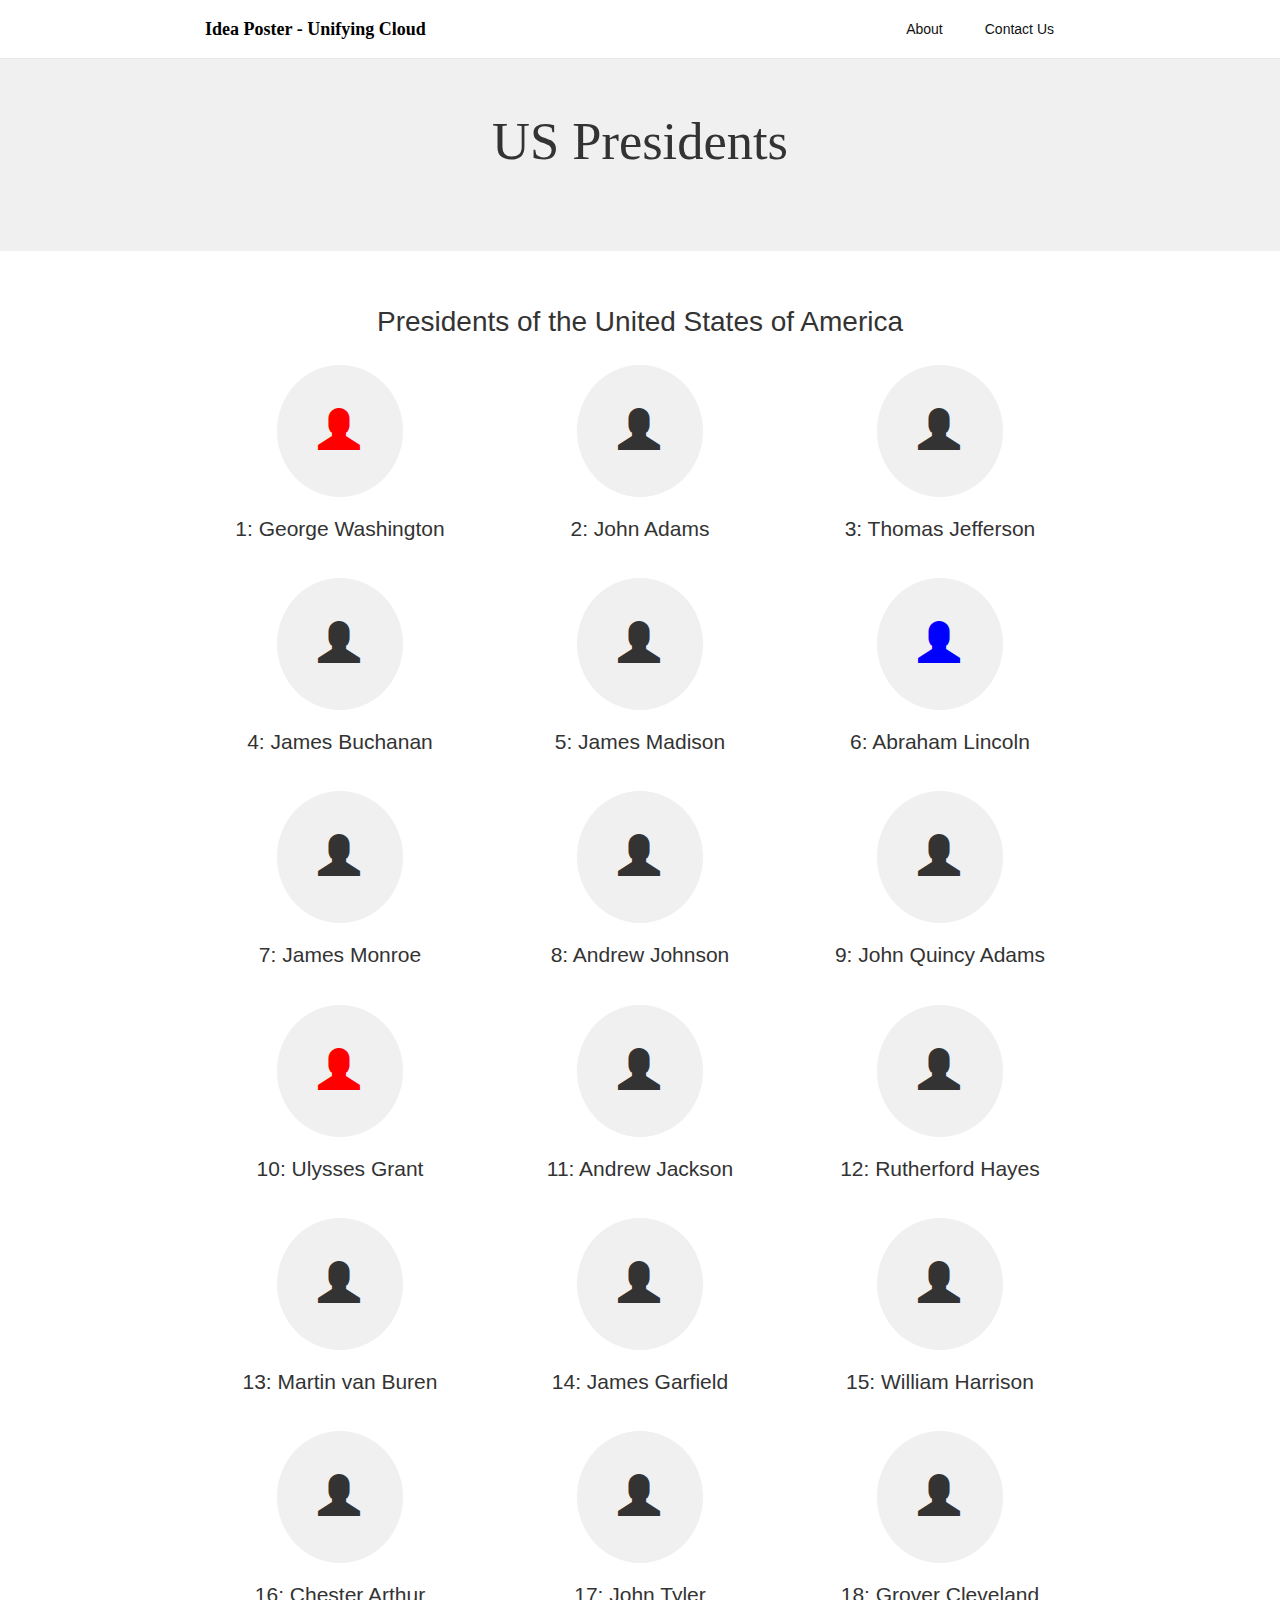
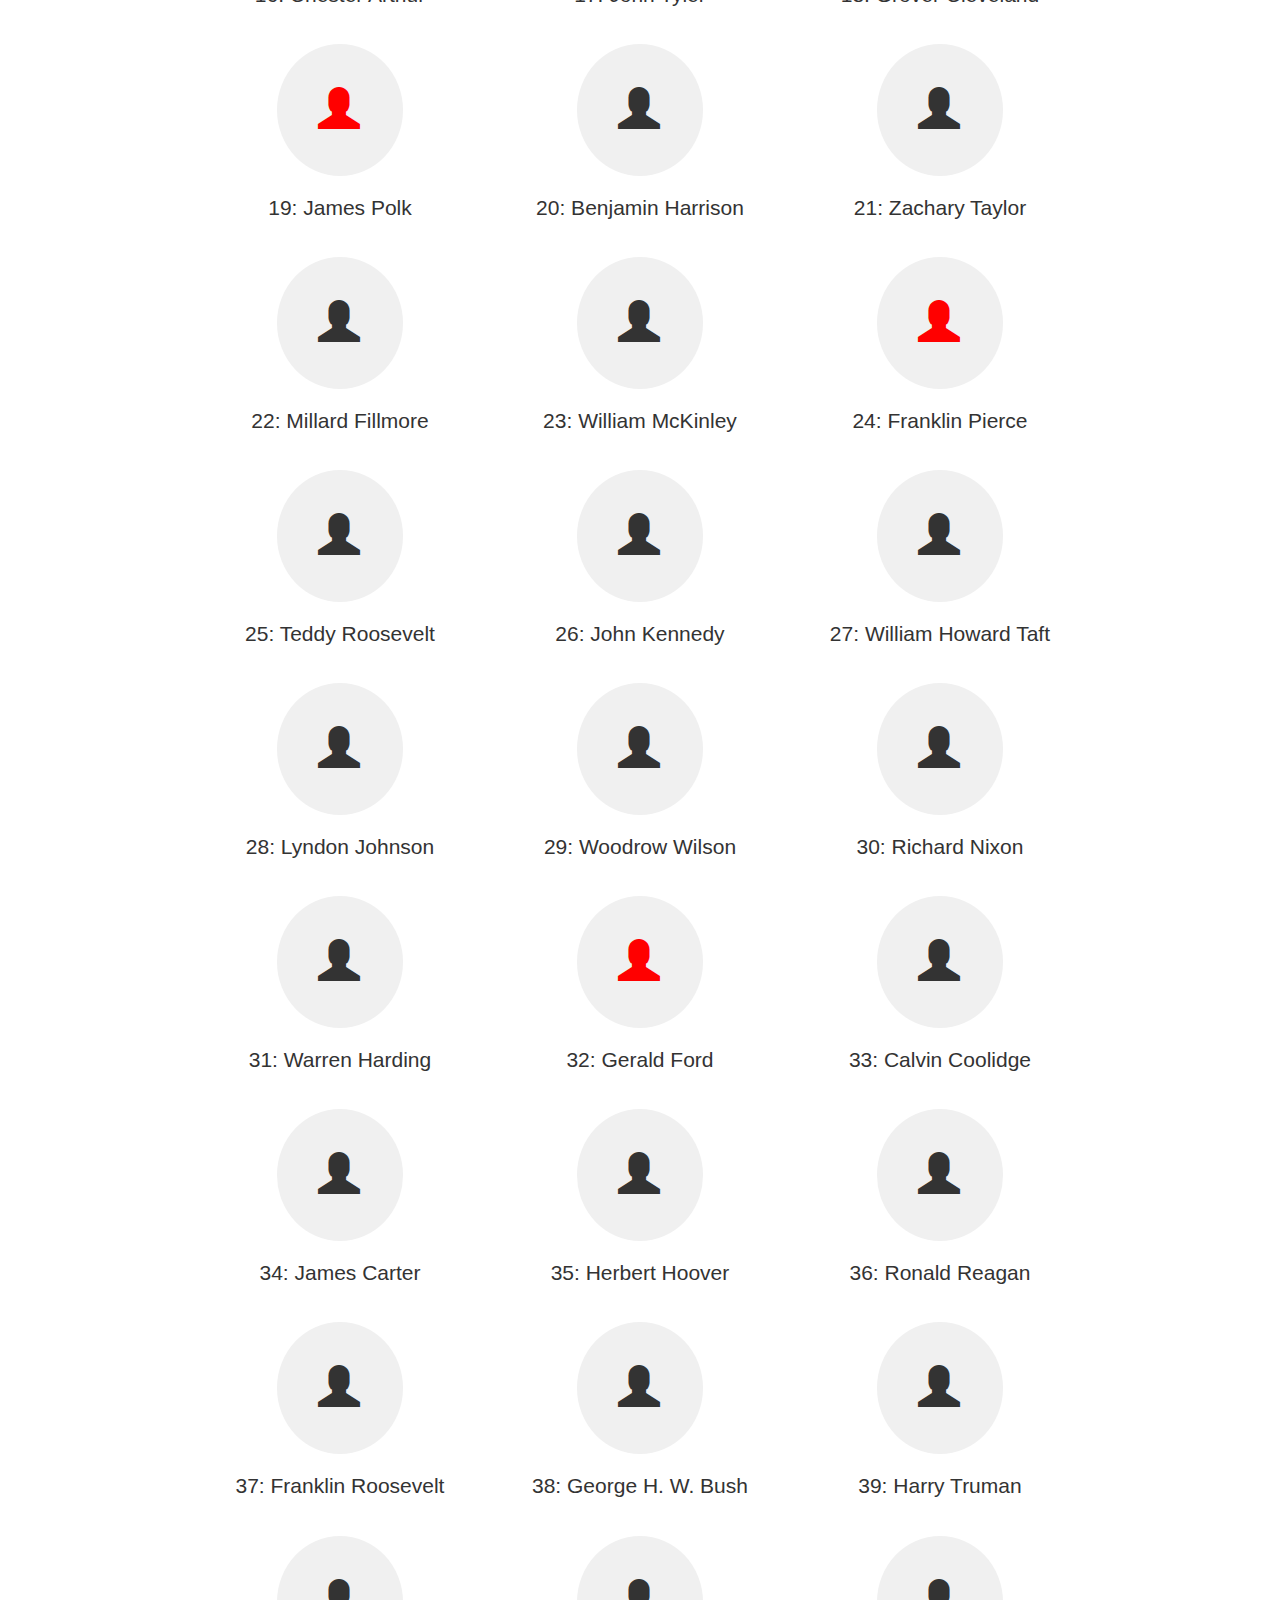
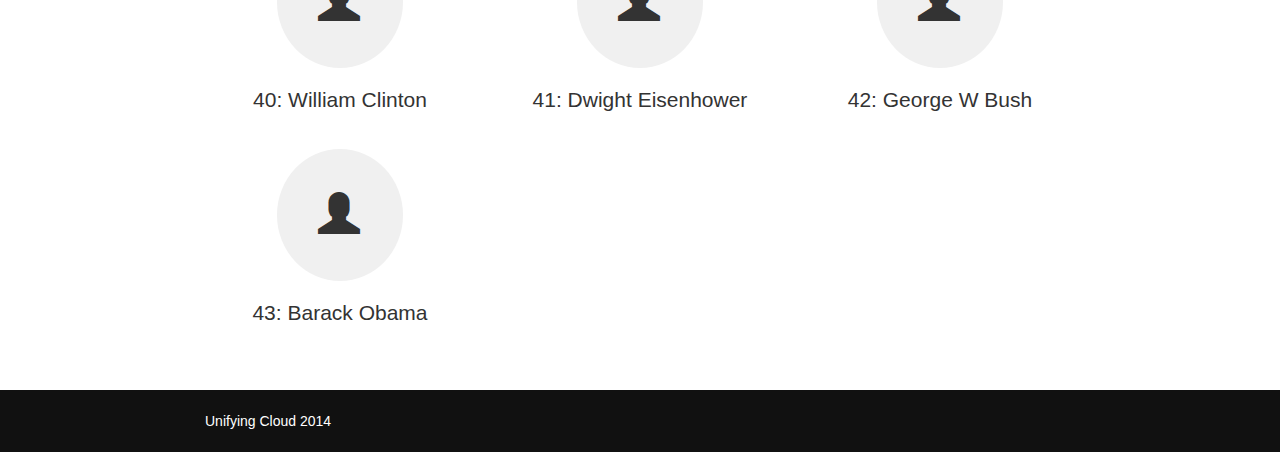
==== index.html @ 08f1a762 "ok" ====
<!DOCTYPE html>
<html lang="en">
  <head>
    <meta charset="utf-8">
    <title>Idea Poster</title>
    <meta name="viewport" content="width=device-width,initial-scale=1.0">
    <link href="css/bootstrap.min.css" rel="stylesheet">
    <link href="css/lighter.css" rel="stylesheet">
  </head>
  <body>

    <nav class="navbar navbar-default navbar-fixed-top" role="navigation">
      <div class="container">
        <div class="navbar-header">
          <button type="button" class="navbar-toggle" data-toggle="collapse" data-target=".navbar-ex1-collapse">
            <span class="icon-bar"></span>
            <span class="icon-bar"></span>
            <span class="icon-bar"></span>
          </button>
          <a class="navbar-brand nav-link" href="#top">Idea Poster - Unifying Cloud</a>
        </div> <!-- /.navbar-header -->

        <div class="collapse navbar-collapse navbar-ex1-collapse">
          <ul class="nav navbar-nav navbar-right">
           
     
            <li><a href="http://www.unifyingcloud.com" class="nav-link">About</a></li>
            <li><a href="http://www.unifyingcloud.com">Contact Us</a></li>
              
            
          </ul>
        </div> <!-- /.navbar-collapse -->
      </div> <!-- /.container -->
    </nav> <!-- /.navbar -->

    <div id="top" class="jumbotron">
      <div class="container">
        <h1>US Presidents</h1>
       
      </div> <!-- /.container -->
    </div> <!-- /.jumbotron -->

    <div class="container">
      <h3 id="features" class="subhead">Presidents of the United States of America</h3>
      <div class="row benefits">
      
      
      <div class="col-md-4 col-sm-6 benefit"><div class="benefit-ball"><span class="glyphicon glyphicon-user" style="color:red" onClick="javascript:this.style.color=this.style.color=='blue'?'red':'blue'"></span> </div><h3>1: George Washington</h3><p></p> </div> <!-- /.benefit -->
<div class="col-md-4 col-sm-6 benefit"><div class="benefit-ball"><span class="glyphicon glyphicon-user" onClick="javascript:this.style.color=this.style.color=='blue'?'red':'blue'"></span> </div><h3>2: John Adams</h3><p></p> </div> <!-- /.benefit -->
<div class="col-md-4 col-sm-6 benefit"><div class="benefit-ball"><span class="glyphicon glyphicon-user" onClick="javascript:this.style.color=this.style.color=='blue'?'red':'blue'"></span> </div><h3>3: Thomas Jefferson</h3><p></p> </div> <!-- /.benefit -->
<div class="col-md-4 col-sm-6 benefit"><div class="benefit-ball"><span class="glyphicon glyphicon-user" onClick="javascript:this.style.color=this.style.color=='blue'?'red':'blue'"></span> </div><h3>4: James Buchanan</h3><p></p> </div> <!-- /.benefit -->
<div class="col-md-4 col-sm-6 benefit"><div class="benefit-ball"><span class="glyphicon glyphicon-user" onClick="javascript:this.style.color=this.style.color=='blue'?'red':'blue'"></span> </div><h3>5: James Madison</h3><p></p> </div> <!-- /.benefit -->
<div class="col-md-4 col-sm-6 benefit"><div class="benefit-ball"><span class="glyphicon glyphicon-user" style="color:blue"  onClick="javascript:this.style.color=this.style.color=='blue'?'red':'blue'"></span> </div><h3>6: Abraham Lincoln</h3><p></p> </div> <!-- /.benefit -->
<div class="col-md-4 col-sm-6 benefit"><div class="benefit-ball"><span class="glyphicon glyphicon-user" onClick="javascript:this.style.color=this.style.color=='blue'?'red':'blue'"></span> </div><h3>7: James Monroe</h3><p></p> </div> <!-- /.benefit -->
<div class="col-md-4 col-sm-6 benefit"><div class="benefit-ball"><span class="glyphicon glyphicon-user" onClick="javascript:this.style.color=this.style.color=='blue'?'red':'blue'"></span> </div><h3>8: Andrew Johnson</h3><p></p> </div> <!-- /.benefit -->
<div class="col-md-4 col-sm-6 benefit"><div class="benefit-ball"><span class="glyphicon glyphicon-user" onClick="javascript:this.style.color=this.style.color=='blue'?'red':'blue'"></span> </div><h3>9: John Quincy Adams</h3><p></p> </div> <!-- /.benefit -->
<div class="col-md-4 col-sm-6 benefit"><div class="benefit-ball"><span class="glyphicon glyphicon-user" style="color:red" onClick="javascript:this.style.color=this.style.color=='blue'?'red':'blue'"></span> </div><h3>10: Ulysses Grant</h3><p></p> </div> <!-- /.benefit -->
<div class="col-md-4 col-sm-6 benefit"><div class="benefit-ball"><span class="glyphicon glyphicon-user" onClick="javascript:this.style.color=this.style.color=='blue'?'red':'blue'"></span> </div><h3>11: Andrew Jackson</h3><p></p> </div> <!-- /.benefit -->
<div class="col-md-4 col-sm-6 benefit"><div class="benefit-ball"><span class="glyphicon glyphicon-user" onClick="javascript:this.style.color=this.style.color=='blue'?'red':'blue'"></span> </div><h3>12: Rutherford Hayes</h3><p></p> </div> <!-- /.benefit -->
<div class="col-md-4 col-sm-6 benefit"><div class="benefit-ball"><span class="glyphicon glyphicon-user" onClick="javascript:this.style.color=this.style.color=='blue'?'red':'blue'"></span> </div><h3>13: Martin van Buren</h3><p></p> </div> <!-- /.benefit -->
<div class="col-md-4 col-sm-6 benefit"><div class="benefit-ball"><span class="glyphicon glyphicon-user" onClick="javascript:this.style.color=this.style.color=='blue'?'red':'blue'"></span> </div><h3>14: James Garfield</h3><p></p> </div> <!-- /.benefit -->
<div class="col-md-4 col-sm-6 benefit"><div class="benefit-ball"><span class="glyphicon glyphicon-user" onClick="javascript:this.style.color=this.style.color=='blue'?'red':'blue'"></span> </div><h3>15: William Harrison</h3><p></p> </div> <!-- /.benefit -->
<div class="col-md-4 col-sm-6 benefit"><div class="benefit-ball"><span class="glyphicon glyphicon-user" onClick="javascript:this.style.color=this.style.color=='blue'?'red':'blue'"></span> </div><h3>16: Chester Arthur</h3><p></p> </div> <!-- /.benefit -->
<div class="col-md-4 col-sm-6 benefit"><div class="benefit-ball"><span class="glyphicon glyphicon-user" onClick="javascript:this.style.color=this.style.color=='blue'?'red':'blue'"></span> </div><h3>17: John Tyler</h3><p></p> </div> <!-- /.benefit -->
<div class="col-md-4 col-sm-6 benefit"><div class="benefit-ball"><span class="glyphicon glyphicon-user" onClick="javascript:this.style.color=this.style.color=='blue'?'red':'blue'"></span> </div><h3>18: Grover Cleveland</h3><p></p> </div> <!-- /.benefit -->
<div class="col-md-4 col-sm-6 benefit"><div class="benefit-ball"><span class="glyphicon glyphicon-user" style="color:red" onClick="javascript:this.style.color=this.style.color=='blue'?'red':'blue'"></span> </div><h3>19: James Polk</h3><p></p> </div> <!-- /.benefit -->
<div class="col-md-4 col-sm-6 benefit"><div class="benefit-ball"><span class="glyphicon glyphicon-user" onClick="javascript:this.style.color=this.style.color=='blue'?'red':'blue'"></span> </div><h3>20: Benjamin Harrison</h3><p></p> </div> <!-- /.benefit -->
<div class="col-md-4 col-sm-6 benefit"><div class="benefit-ball"><span class="glyphicon glyphicon-user" onClick="javascript:this.style.color=this.style.color=='blue'?'red':'blue'"></span> </div><h3>21: Zachary Taylor</h3><p></p> </div> <!-- /.benefit -->
<div class="col-md-4 col-sm-6 benefit"><div class="benefit-ball"><span class="glyphicon glyphicon-user" onClick="javascript:this.style.color=this.style.color=='blue'?'red':'blue'"></span> </div><h3>22: Millard Fillmore</h3><p></p> </div> <!-- /.benefit -->
<div class="col-md-4 col-sm-6 benefit"><div class="benefit-ball"><span class="glyphicon glyphicon-user" onClick="javascript:this.style.color=this.style.color=='blue'?'red':'blue'"></span> </div><h3>23: William McKinley</h3><p></p> </div> <!-- /.benefit -->
<div class="col-md-4 col-sm-6 benefit"><div class="benefit-ball"><span class="glyphicon glyphicon-user" style="color:red" onClick="javascript:this.style.color=this.style.color=='blue'?'red':'blue'"></span> </div><h3>24: Franklin Pierce</h3><p></p> </div> <!-- /.benefit -->
<div class="col-md-4 col-sm-6 benefit"><div class="benefit-ball"><span class="glyphicon glyphicon-user" onClick="javascript:this.style.color=this.style.color=='blue'?'red':'blue'"></span> </div><h3>25: Teddy Roosevelt</h3><p></p> </div> <!-- /.benefit -->
<div class="col-md-4 col-sm-6 benefit"><div class="benefit-ball"><span class="glyphicon glyphicon-user" onClick="javascript:this.style.color=this.style.color=='blue'?'red':'blue'"></span> </div><h3>26: John Kennedy</h3><p></p> </div> <!-- /.benefit -->
<div class="col-md-4 col-sm-6 benefit"><div class="benefit-ball"><span class="glyphicon glyphicon-user" onClick="javascript:this.style.color=this.style.color=='blue'?'red':'blue'"></span> </div><h3>27: William Howard Taft</h3><p></p> </div> <!-- /.benefit -->
<div class="col-md-4 col-sm-6 benefit"><div class="benefit-ball"><span class="glyphicon glyphicon-user" onClick="javascript:this.style.color=this.style.color=='blue'?'red':'blue'"></span> </div><h3>28: Lyndon Johnson</h3><p></p> </div> <!-- /.benefit -->
<div class="col-md-4 col-sm-6 benefit"><div class="benefit-ball"><span class="glyphicon glyphicon-user" onClick="javascript:this.style.color=this.style.color=='blue'?'red':'blue'"></span> </div><h3>29: Woodrow Wilson</h3><p></p> </div> <!-- /.benefit -->
<div class="col-md-4 col-sm-6 benefit"><div class="benefit-ball"><span class="glyphicon glyphicon-user" onClick="javascript:this.style.color=this.style.color=='blue'?'red':'blue'"></span> </div><h3>30: Richard Nixon</h3><p></p> </div> <!-- /.benefit -->
<div class="col-md-4 col-sm-6 benefit"><div class="benefit-ball"><span class="glyphicon glyphicon-user" onClick="javascript:this.style.color=this.style.color=='blue'?'red':'blue'"></span> </div><h3>31: Warren Harding</h3><p></p> </div> <!-- /.benefit -->
<div class="col-md-4 col-sm-6 benefit"><div class="benefit-ball"><span class="glyphicon glyphicon-user" style="color:red"  onClick="javascript:this.style.color=this.style.color=='blue'?'red':'blue'"></span> </div><h3>32: Gerald Ford</h3><p></p> </div> <!-- /.benefit -->
<div class="col-md-4 col-sm-6 benefit"><div class="benefit-ball"><span class="glyphicon glyphicon-user" onClick="javascript:this.style.color=this.style.color=='blue'?'red':'blue'"></span> </div><h3>33: Calvin Coolidge</h3><p></p> </div> <!-- /.benefit -->
<div class="col-md-4 col-sm-6 benefit"><div class="benefit-ball"><span class="glyphicon glyphicon-user" onClick="javascript:this.style.color=this.style.color=='blue'?'red':'blue'"></span> </div><h3>34: James Carter</h3><p></p> </div> <!-- /.benefit -->
<div class="col-md-4 col-sm-6 benefit"><div class="benefit-ball"><span class="glyphicon glyphicon-user" onClick="javascript:this.style.color=this.style.color=='blue'?'red':'blue'"></span> </div><h3>35: Herbert Hoover</h3><p></p> </div> <!-- /.benefit -->
<div class="col-md-4 col-sm-6 benefit"><div class="benefit-ball"><span class="glyphicon glyphicon-user" onClick="javascript:this.style.color=this.style.color=='blue'?'red':'blue'"></span> </div><h3>36: Ronald Reagan</h3><p></p> </div> <!-- /.benefit -->
<div class="col-md-4 col-sm-6 benefit"><div class="benefit-ball"><span class="glyphicon glyphicon-user" onClick="javascript:this.style.color=this.style.color=='blue'?'red':'blue'"></span> </div><h3>37: Franklin Roosevelt</h3><p></p> </div> <!-- /.benefit -->
<div class="col-md-4 col-sm-6 benefit"><div class="benefit-ball"><span class="glyphicon glyphicon-user" onClick="javascript:this.style.color=this.style.color=='blue'?'red':'blue'"></span> </div><h3>38: George H. W. Bush</h3><p></p> </div> <!-- /.benefit -->
<div class="col-md-4 col-sm-6 benefit"><div class="benefit-ball"><span class="glyphicon glyphicon-user" onClick="javascript:this.style.color=this.style.color=='blue'?'red':'blue'"></span> </div><h3>39: Harry Truman</h3><p></p> </div> <!-- /.benefit -->
<div class="col-md-4 col-sm-6 benefit"><div class="benefit-ball"><span class="glyphicon glyphicon-user" onClick="javascript:this.style.color=this.style.color=='blue'?'red':'blue'"></span> </div><h3>40: William Clinton</h3><p></p> </div> <!-- /.benefit -->
<div class="col-md-4 col-sm-6 benefit"><div class="benefit-ball"><span class="glyphicon glyphicon-user" onClick="javascript:this.style.color=this.style.color=='blue'?'red':'blue'"></span> </div><h3>41: Dwight Eisenhower</h3><p></p> </div> <!-- /.benefit -->
<div class="col-md-4 col-sm-6 benefit"><div class="benefit-ball"><span class="glyphicon glyphicon-user" onClick="javascript:this.style.color=this.style.color=='blue'?'red':'blue'"></span> </div><h3>42: George W Bush</h3><p></p> </div> <!-- /.benefit -->
<div class="col-md-4 col-sm-6 benefit"><div class="benefit-ball"><span class="glyphicon glyphicon-user" onClick="javascript:this.style.color=this.style.color=='blue'?'red':'blue'"></span> </div><h3>43: Barack Obama</h3><p></p> </div> <!-- /.benefit -->




      </div> <!-- /.row -->
    </div> <!-- /.container -->
 
    <footer>
      <div class="container clearfix">
        <p class="pull-left">
        Unifying Cloud 2014
        </p>
       
      </div> <!-- /.container -->
    </footer>

    <script src="js/jquery.js"></script>
    <script src="js/bootstrap.min.js"></script>
    <script>
        function onLoad() {
        document.addEventListener("deviceready", onDeviceReady, false);
    }

    // Cordova is loaded and it is now safe to make calls Cordova methods
    //
    function onDeviceReady() {
        adbuddiz.setAndroidPublisherKey("24b9a637-7282-4dac-abeb-7bbc00e8ee2d");
        adbuddiz.showAd();
    } 
    
      $(".nav-link").click(function(e) {
        e.preventDefault();
        var link = $(this);
        var href = link.attr("href");
        $("html,body").animate({scrollTop: $(href).offset().top - 80}, 500);
        link.closest(".navbar").find(".navbar-toggle:not(.collapsed)").click();
      });
    </script>
  </body>
</html>
---- css/lighter.css ----
body {
  font-size: 14px;
}
body, h1, h2, h3, h4, h5, h6 {
  font-family: helvetica, arial, sans-serif;
}
.btn {
  border-radius: 3em;
}
.container {
  max-width: 900px;
}
.container-alternate {
  background: #f0f0f0;
}
.navbar {
  background: #fff;
  padding: 0.3em 0;
}
.navbar .navbar-brand {
  color: #000;
  font-family: georgia, serif;
  font-weight: bold;
}
.navbar ul.nav li a {
  color: #111;
  padding-left: 0;
  padding-right: 0;
  margin: 0 1.5em;
}
.navbar ul.nav li a:hover {
  color: #000;
}
.navbar ul.nav li button {
  margin: 0.7em 0 0 1em;
}
.jumbotron {
  background: #f0f0f0;
  color: #333;
  padding: 4.5em 0 3.5em;
  text-align: center;
  margin-bottom: 0;
}
.jumbotron h1 {
  font-family: georgia, serif;
  font-size: 2.5em;
}
.jumbotron h2 {
  font-size: 1.2em;
  font-style: italic;
  font-weight: normal;
  line-height: 1.4em;
  margin-bottom: 1.4em;
}
.jumbotron .btn {
  font-size: 1.2em;
  padding: 0.3em 2.5em 0.5em;
}
.jumbotron .btn .glyphicon {
  margin-left: 0.2em;
  position: relative;
  top: 3px;
}
.subhead {
  font-size: 2em;
  text-align: center;
  margin: 2em 0 0.5em;
}
.benefits {
  margin-bottom: 3em;
}
.benefit {
  margin: 1em 0;
  text-align: center;
}
.benefit .benefit-ball {
  background: #f0f0f0;
  border-radius: 50%;
  color: #333;
  display: inline-block;
  line-height: 1em;
  padding: 3em;
}
.benefit .benefit-ball .glyphicon {
  font-size: 3em;
 cursor:pointer;

  position: relative;
  top: -3px;
  right: 1px;
}
.benefit h3 {
  font-size: 1.5em;
}
#tour {
  margin: 1em 0 4em;
}
#tour .carousel-inner img {
  height: 500px;
  width: 100%;
}
.faqs {
  margin-bottom: 3em;
}
.faqs p {
  line-height: 1.5em;
  margin: 1.2em 0;
}
.about p {
  line-height: 1.5em;
  margin: 1em 0;
}
.about p:last-child {
  margin-bottom: 4em;
}
footer {
  background: #111;
  color: #fff;
  padding: 1.5em 0 0.8em;
}
@media screen and (max-width: 768px) {
  .navbar ul.nav li {
    text-align: center;
  }
  .navbar ul.nav li button {
    margin: 1em 0;
  }
  .jumbotron {
    font-size: 14px;
    padding: 6em 0 4em;
  }
  .benefit {
    margin-bottom: 2em;
  }
}
@media screen and (max-width: 480px) {
  body {
    font-size: 12px;
  }
  .jumbotron {
    font-size: 12px;
  }
  footer .pull-right {
    display: none;
  }
}
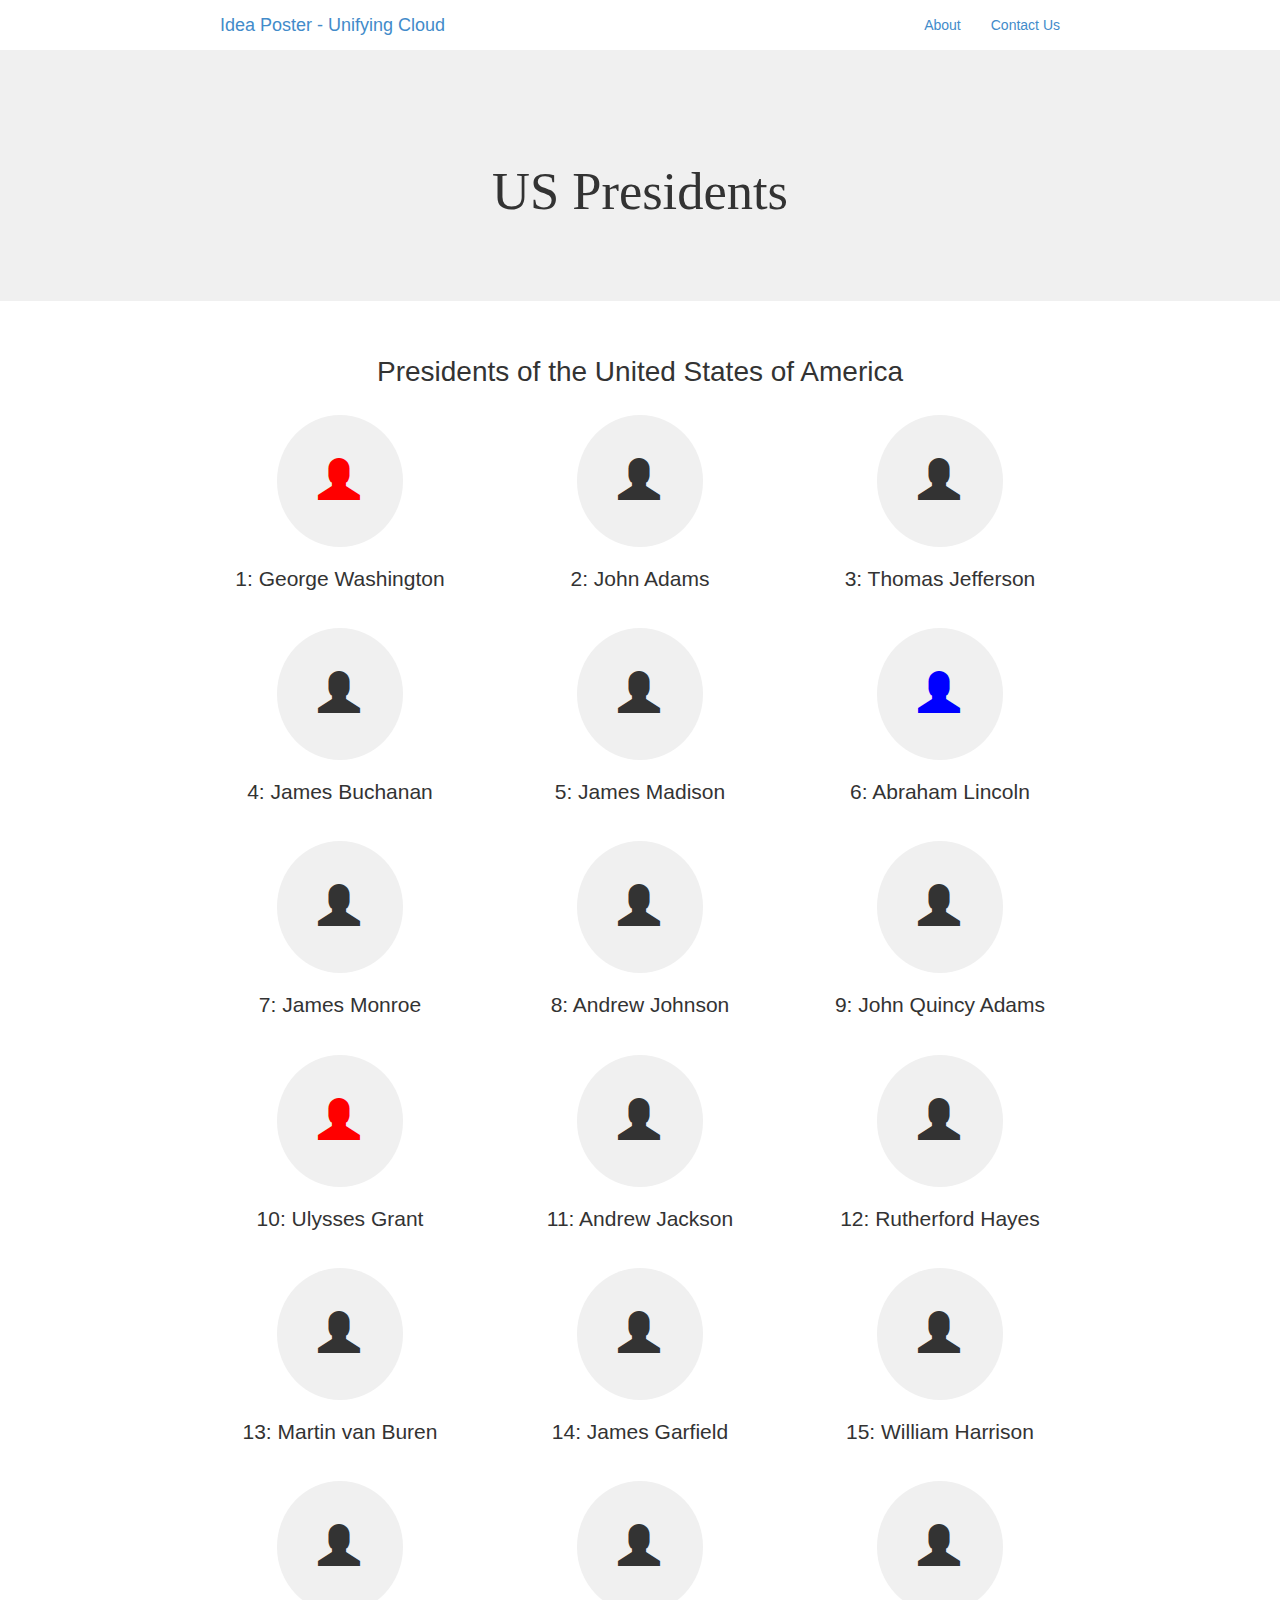
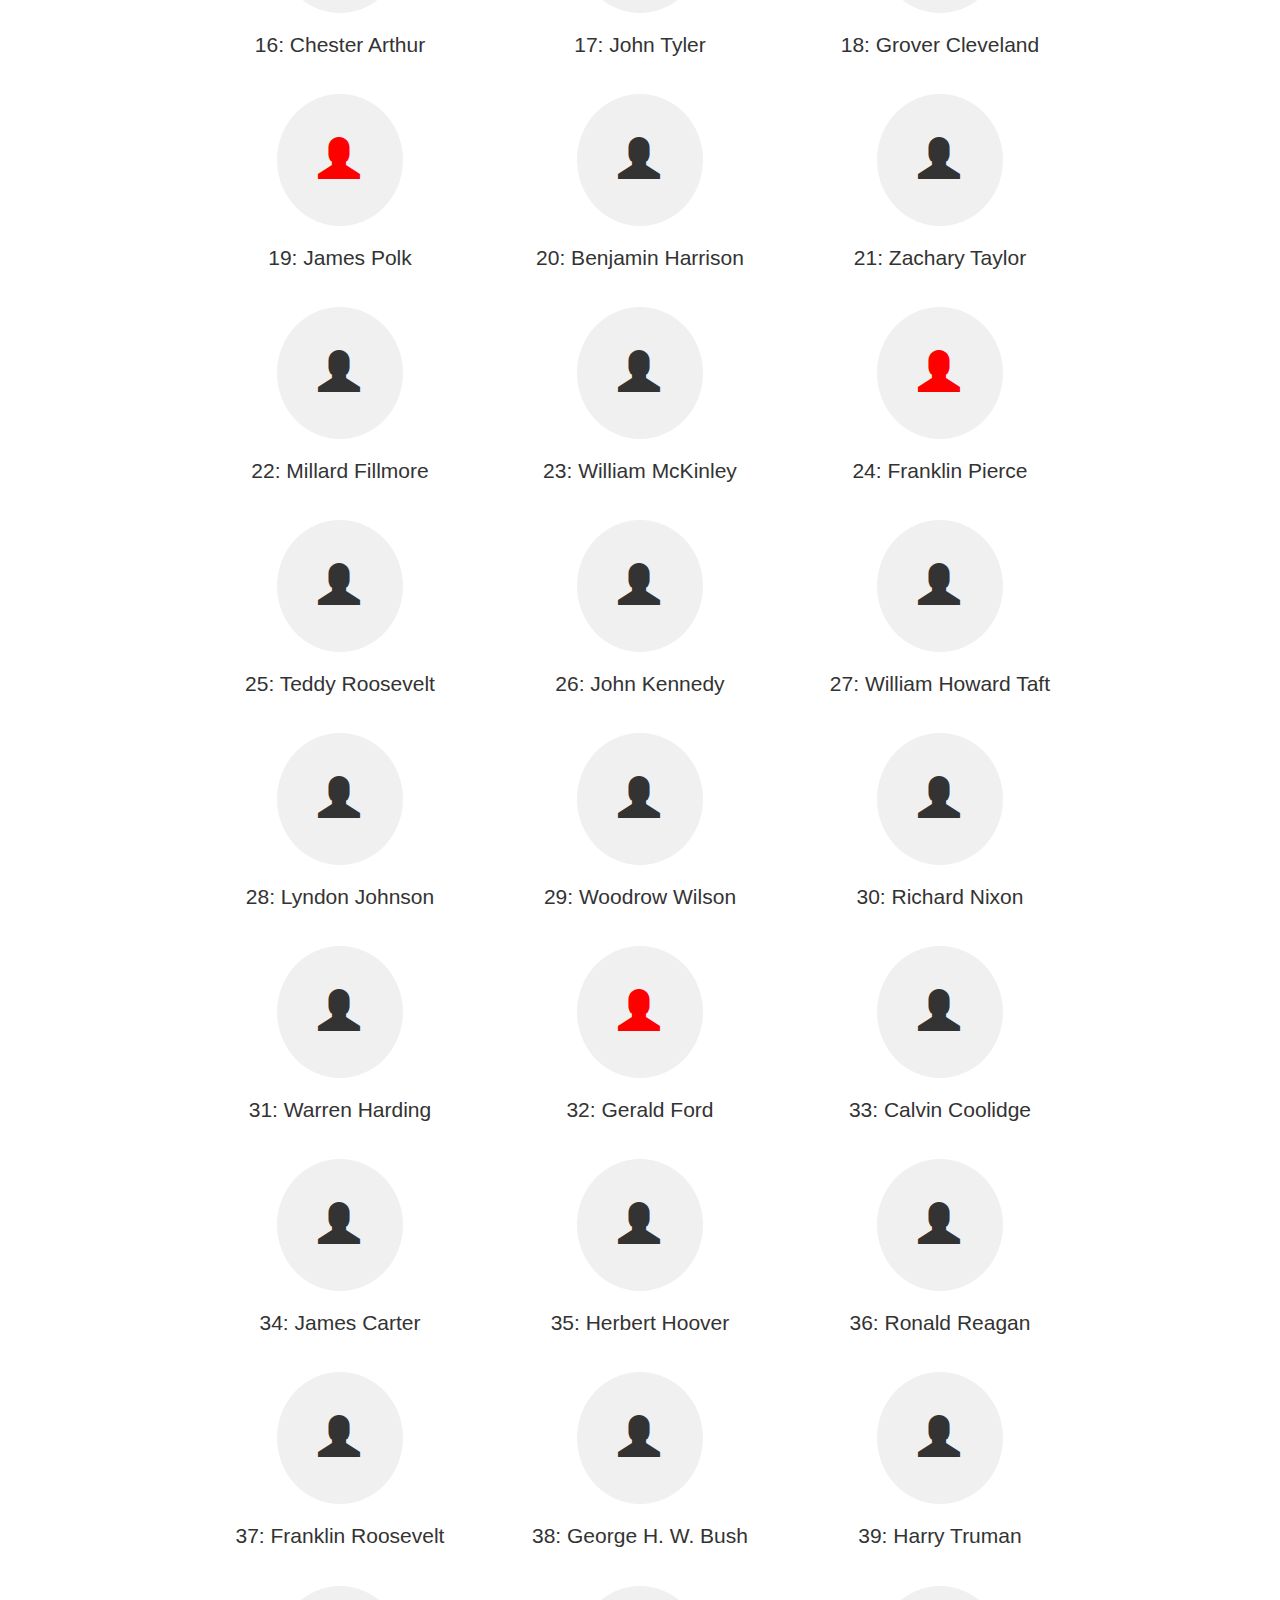
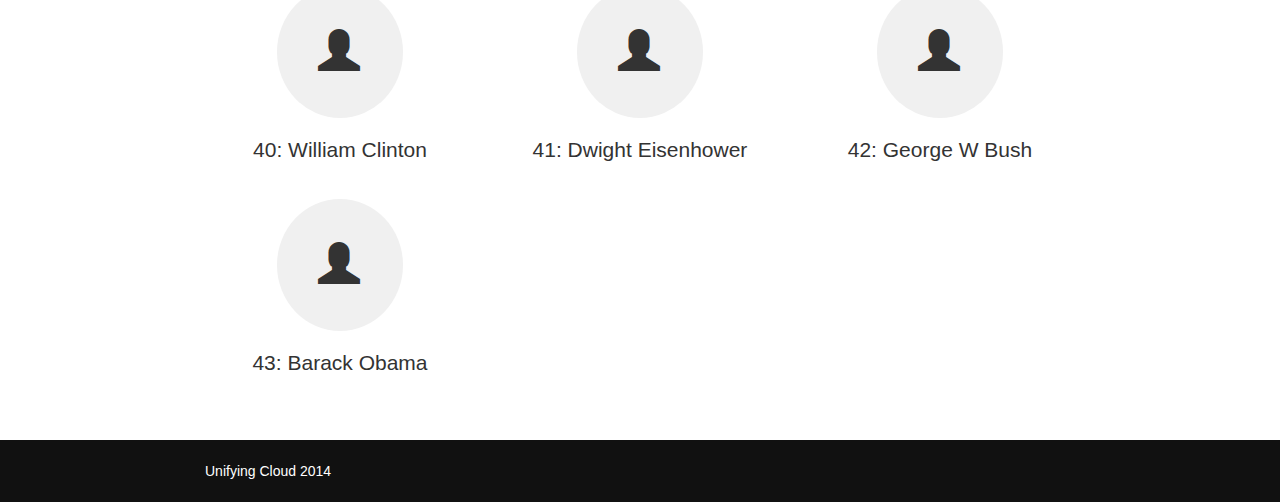
==== commit cf9060e7: "ok" ====
--- a/index.html
+++ b/index.html
@@ -7,7 +7,7 @@
     <link href="css/bootstrap.min.css" rel="stylesheet">
     <link href="css/lighter.css" rel="stylesheet">
   </head>
-  <body>
+  <body onload="onLoad()>
 
     <nav class="navbar navbar-default navbar-fixed-top" role="navigation">
       <div class="container">
@@ -107,17 +107,21 @@
     <script src="js/jquery.js"></script>
     <script src="js/bootstrap.min.js"></script>
     <script>
-        function onLoad() {
+    
+ // Wait for device API libraries to load
+    //
+    function onLoad() {
         document.addEventListener("deviceready", onDeviceReady, false);
     }
 
-    // Cordova is loaded and it is now safe to make calls Cordova methods
+    // device APIs are available
     //
     function onDeviceReady() {
         adbuddiz.setAndroidPublisherKey("24b9a637-7282-4dac-abeb-7bbc00e8ee2d");
         adbuddiz.showAd();
-    } 
-    
+    }
+
+     
       $(".nav-link").click(function(e) {
         e.preventDefault();
         var link = $(this);
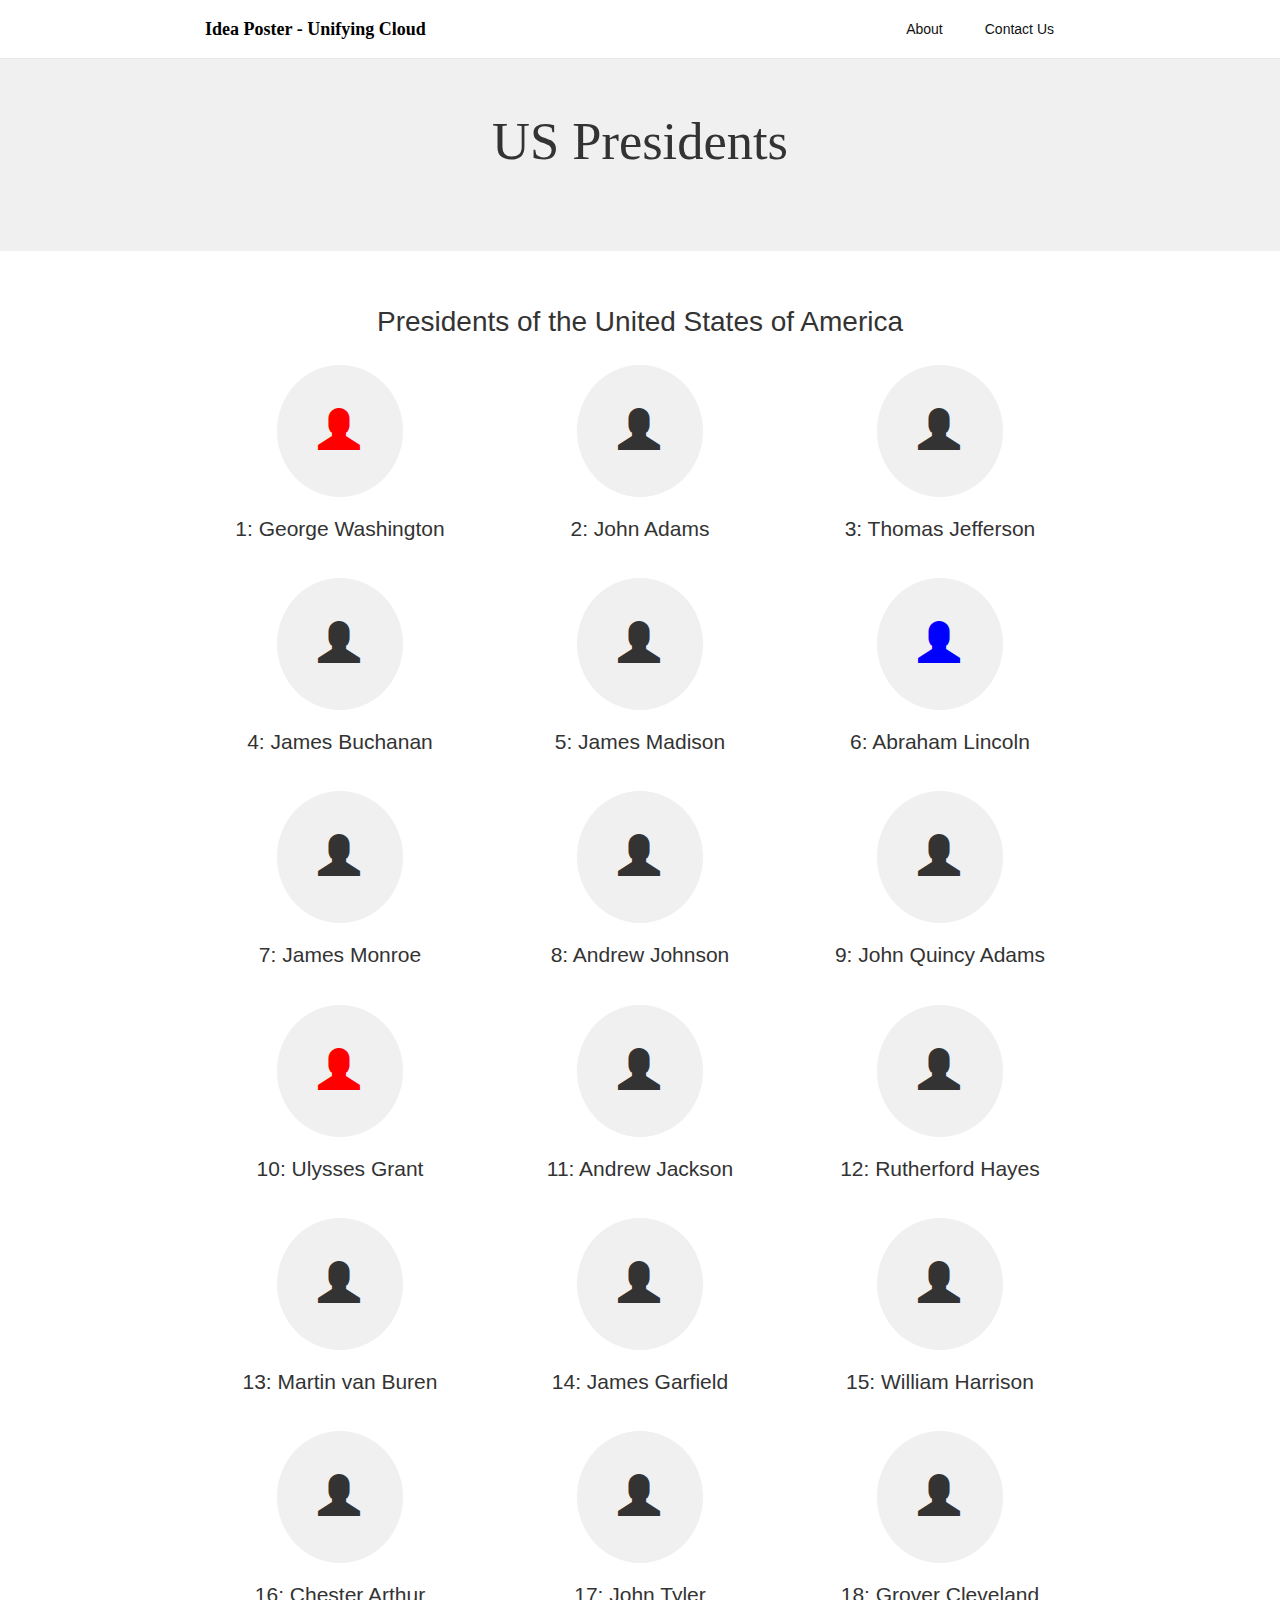
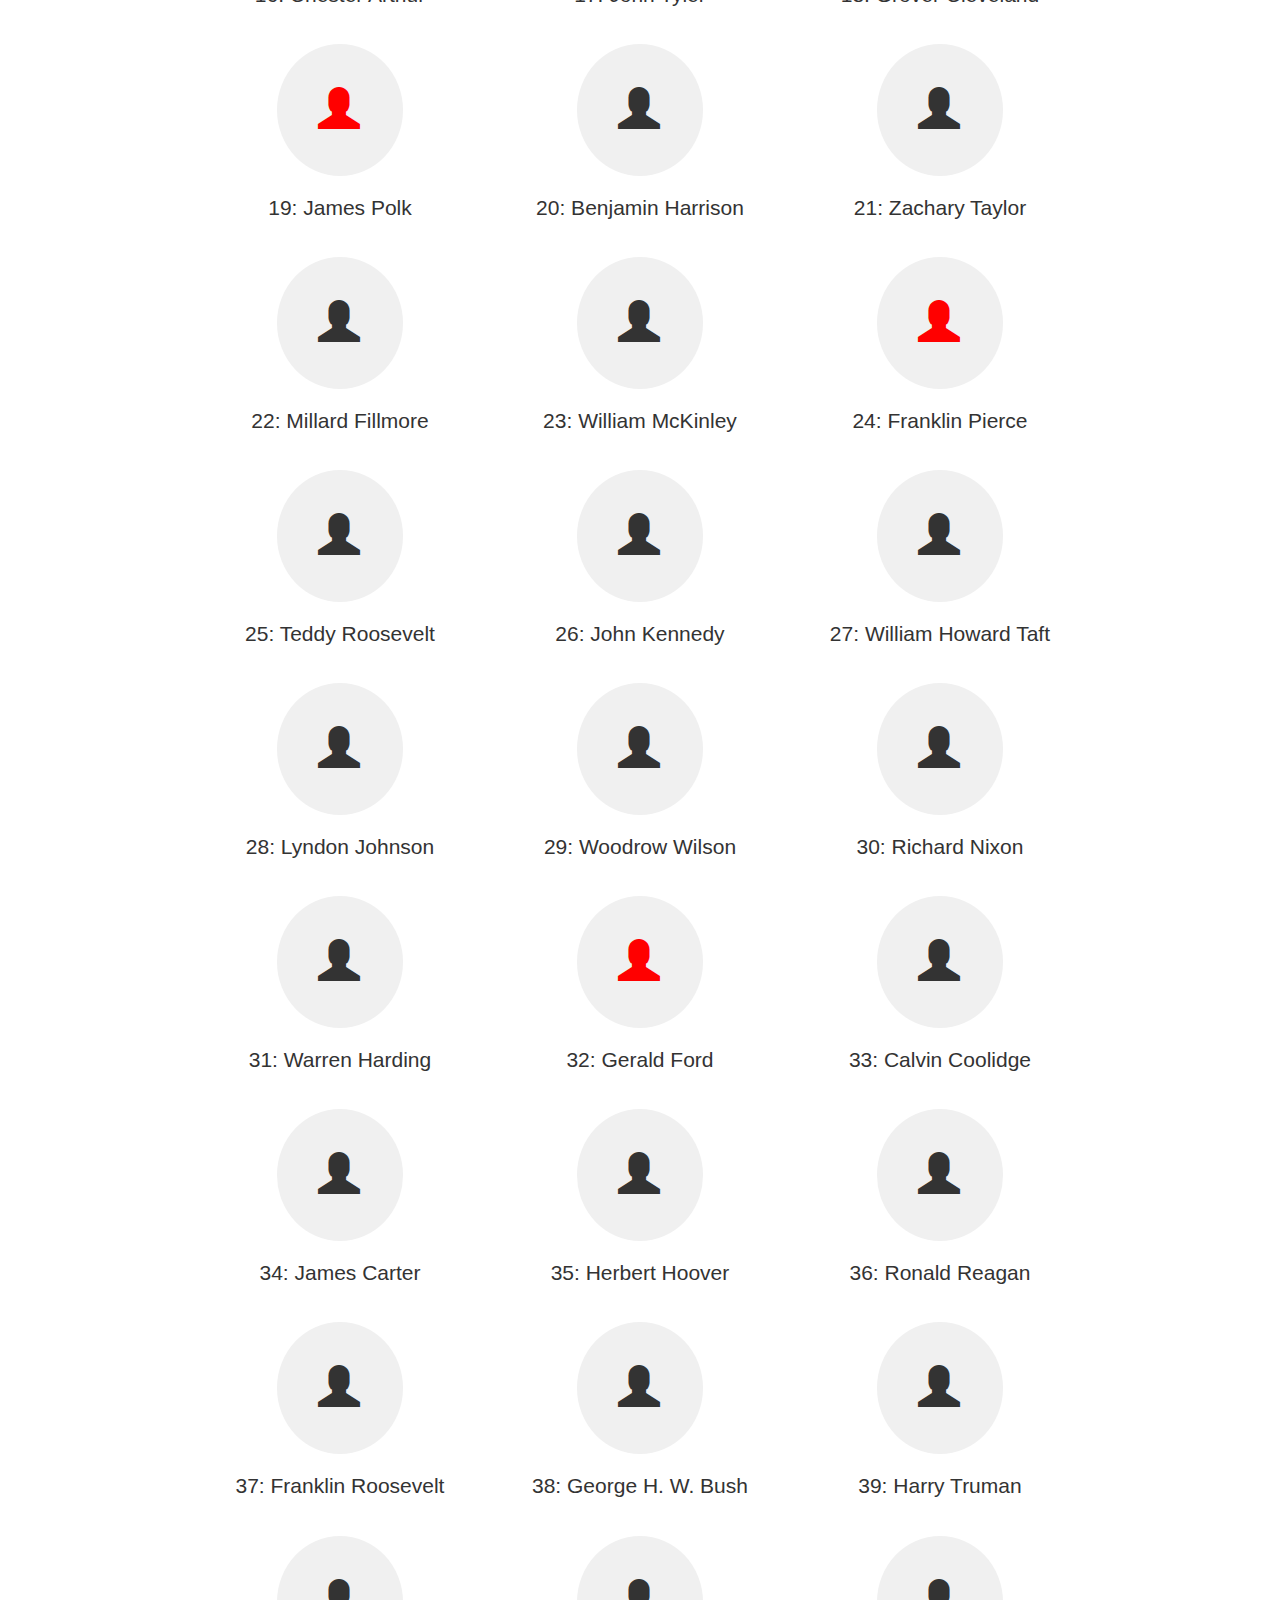
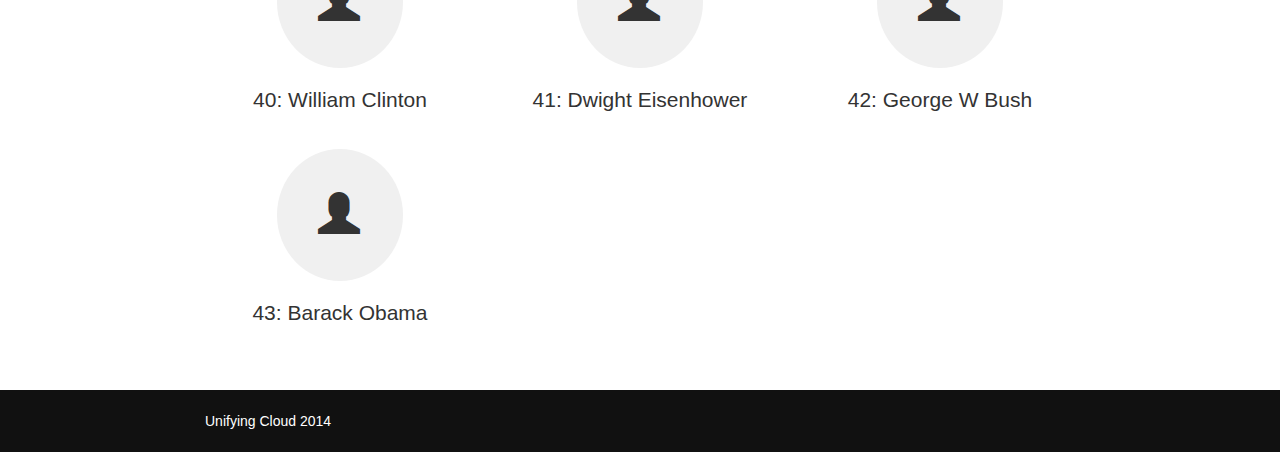
==== commit 4f0bf018: "ok" ====
--- a/index.html
+++ b/index.html
@@ -7,7 +7,7 @@
     <link href="css/bootstrap.min.css" rel="stylesheet">
     <link href="css/lighter.css" rel="stylesheet">
   </head>
-  <body onload="onLoad()>
+  <body onload="onLoad()">
 
     <nav class="navbar navbar-default navbar-fixed-top" role="navigation">
       <div class="container">
@@ -117,12 +117,18 @@
     // device APIs are available
     //
     function onDeviceReady() {
+      
+         adbuddiz.setTestModeActive();
         adbuddiz.setAndroidPublisherKey("24b9a637-7282-4dac-abeb-7bbc00e8ee2d");
-        adbuddiz.showAd();
+        
     }
 
      
       $(".nav-link").click(function(e) {
+        
+         
+        adbuddiz.showAd();
+        
         e.preventDefault();
         var link = $(this);
         var href = link.attr("href");
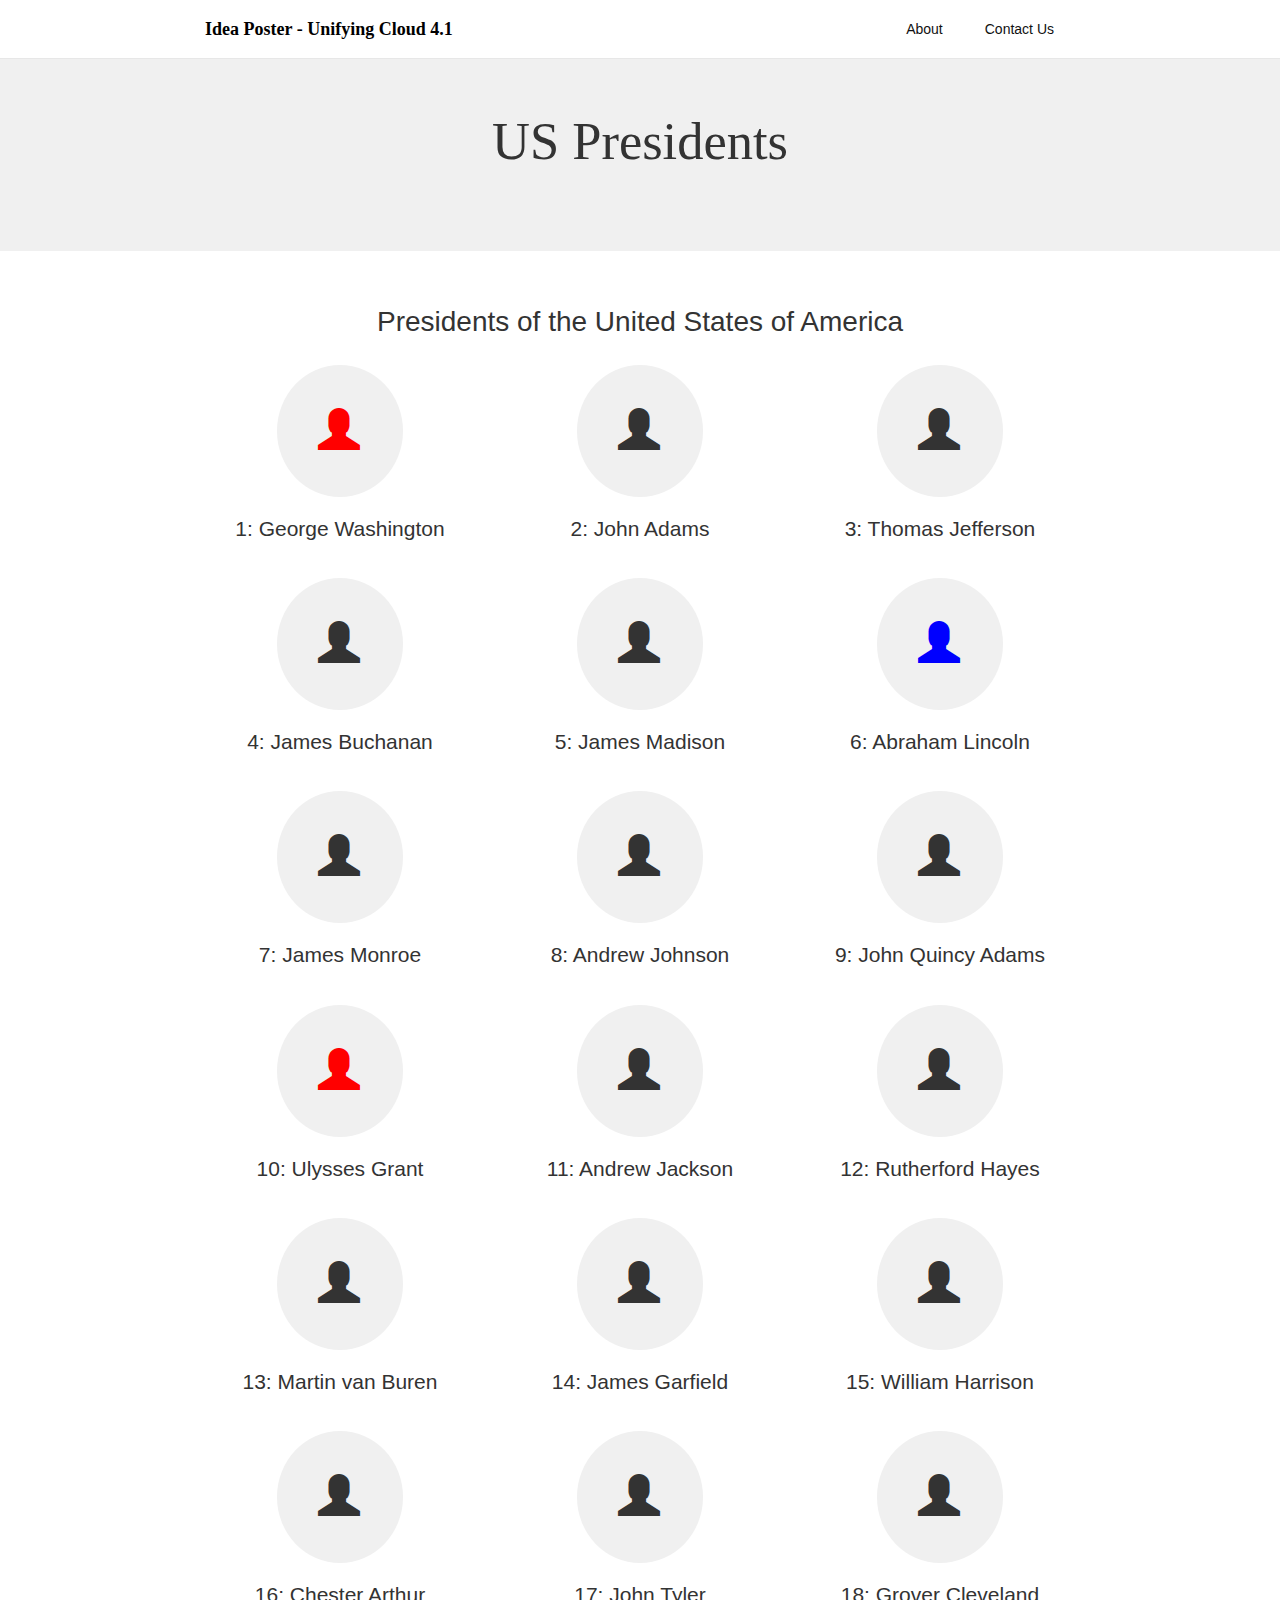
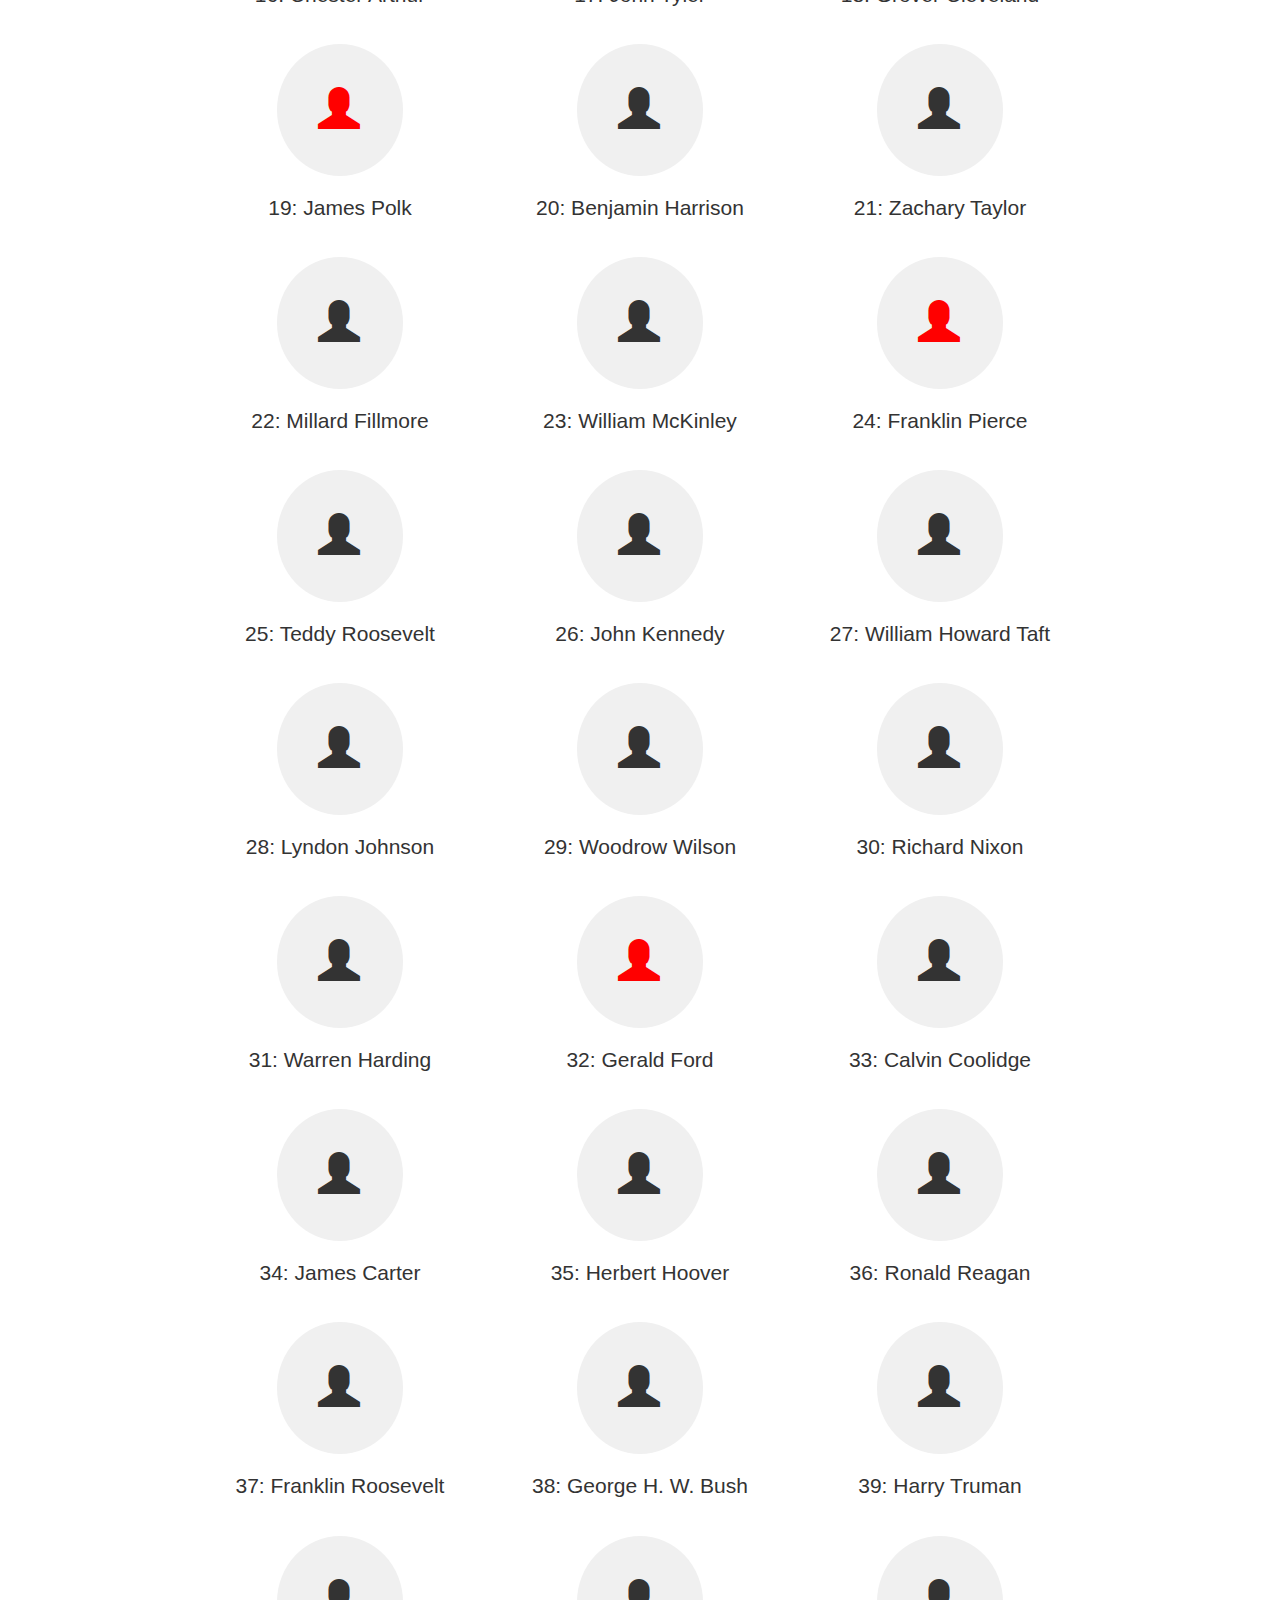
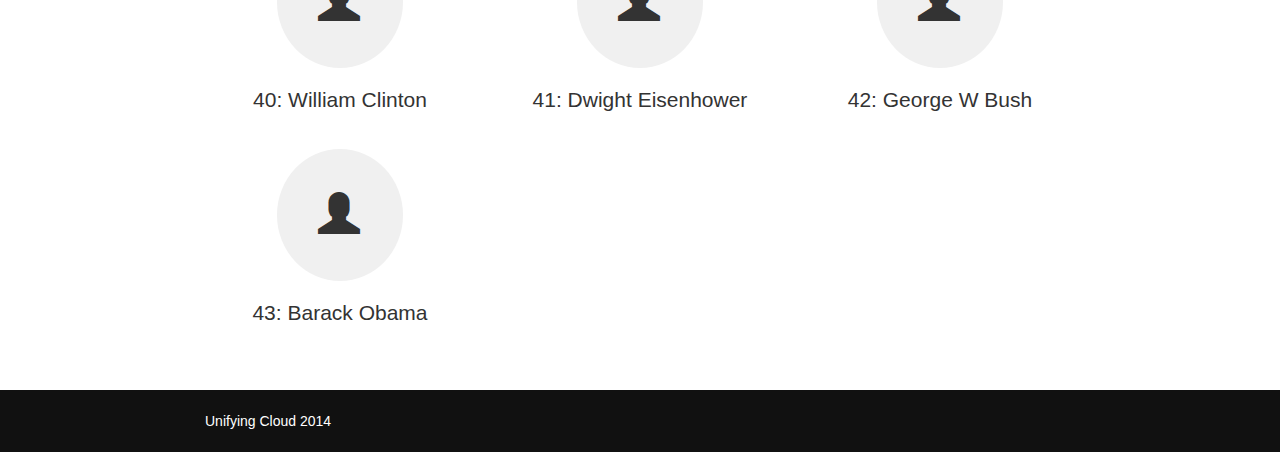
==== commit 25a3a429: "ok" ====
--- a/index.html
+++ b/index.html
@@ -17,7 +17,7 @@
             <span class="icon-bar"></span>
             <span class="icon-bar"></span>
           </button>
-          <a class="navbar-brand nav-link" href="#top">Idea Poster - Unifying Cloud</a>
+          <a class="navbar-brand nav-link" href="#top">Idea Poster - Unifying Cloud 4.1</a>
         </div> <!-- /.navbar-header -->
 
         <div class="collapse navbar-collapse navbar-ex1-collapse">
@@ -117,7 +117,7 @@
     // device APIs are available
     //
     function onDeviceReady() {
-      
+  
          adbuddiz.setTestModeActive();
         adbuddiz.setAndroidPublisherKey("24b9a637-7282-4dac-abeb-7bbc00e8ee2d");
         
@@ -125,7 +125,11 @@
 
      
       $(".nav-link").click(function(e) {
-        
+       
+          adbuddiz.setTestModeActive();
+        adbuddiz.setAndroidPublisherKey("24b9a637-7282-4dac-abeb-7bbc00e8ee2d");
+      
+            alert('hello');
          
         adbuddiz.showAd();
         
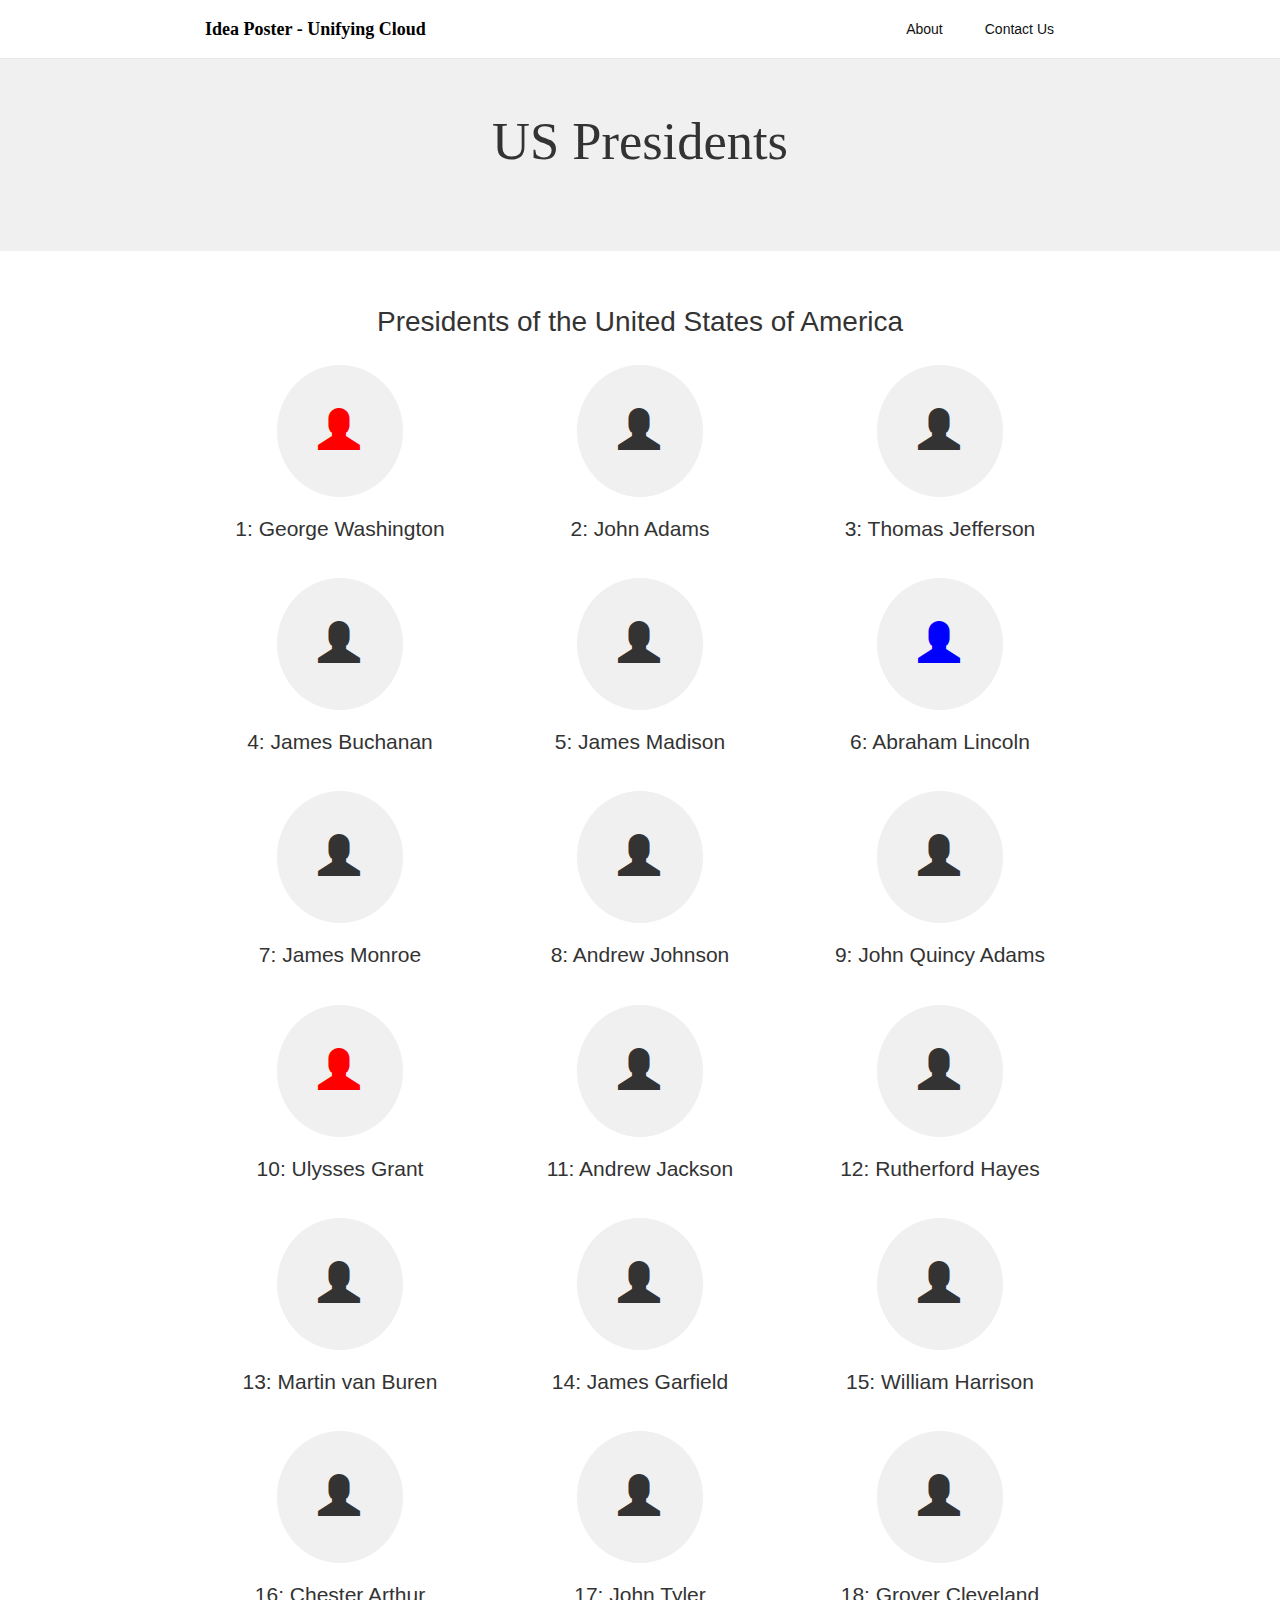
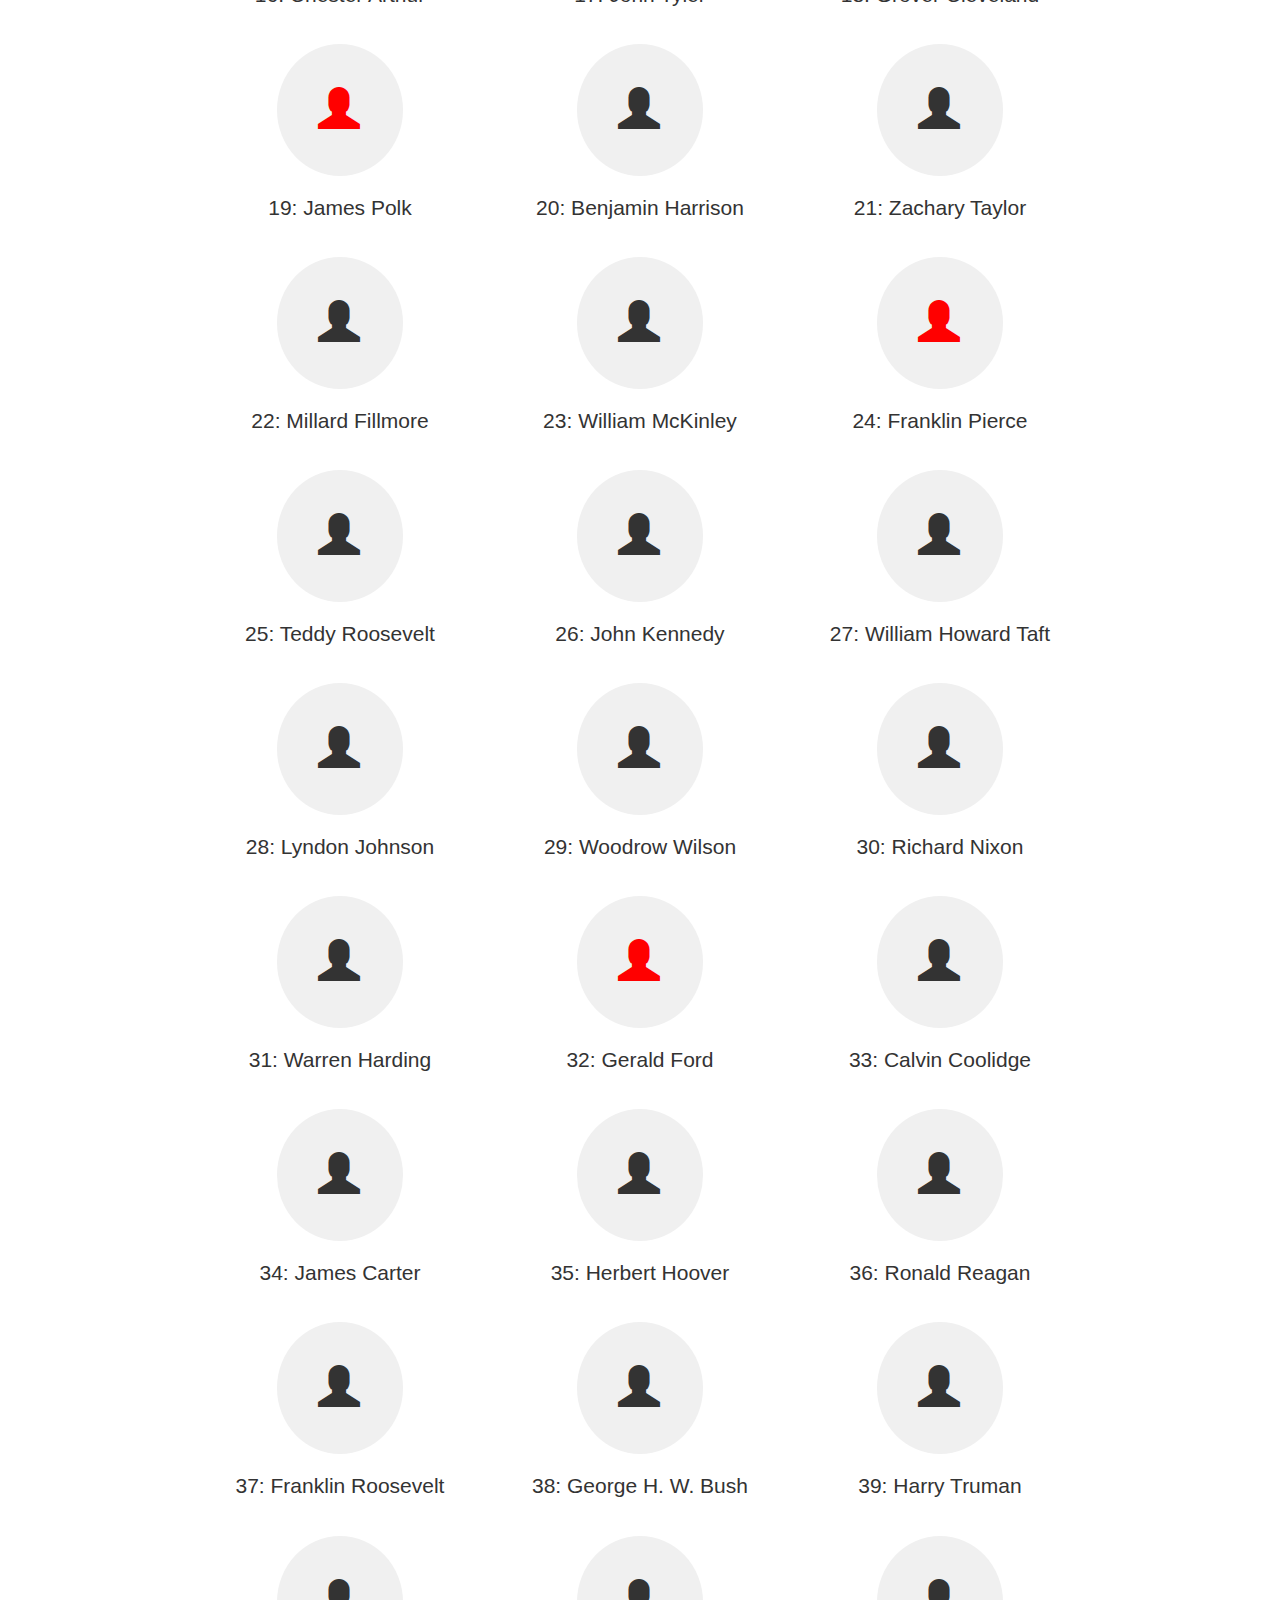
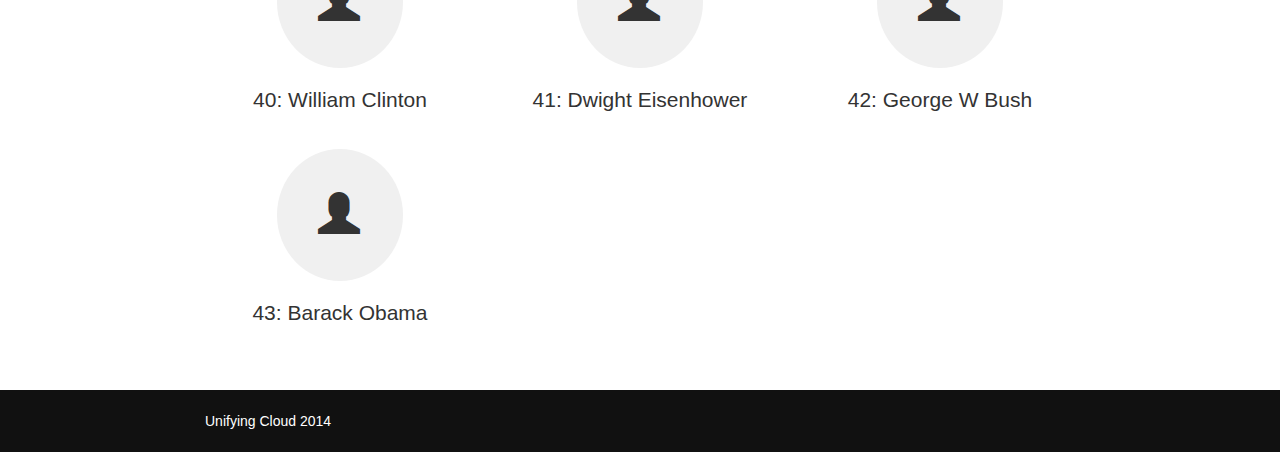
==== commit 48132bf8: "ok" ====
--- a/index.html
+++ b/index.html
@@ -17,7 +17,7 @@
             <span class="icon-bar"></span>
             <span class="icon-bar"></span>
           </button>
-          <a class="navbar-brand nav-link" href="#top">Idea Poster - Unifying Cloud 4.1</a>
+          <a class="navbar-brand nav-link" href="#top">Idea Poster - Unifying Cloud</a>
         </div> <!-- /.navbar-header -->
 
         <div class="collapse navbar-collapse navbar-ex1-collapse">
@@ -126,9 +126,7 @@
      
       $(".nav-link").click(function(e) {
        
-          adbuddiz.setTestModeActive();
-        adbuddiz.setAndroidPublisherKey("24b9a637-7282-4dac-abeb-7bbc00e8ee2d");
-      
+        
             alert('hello');
          
         adbuddiz.showAd();
